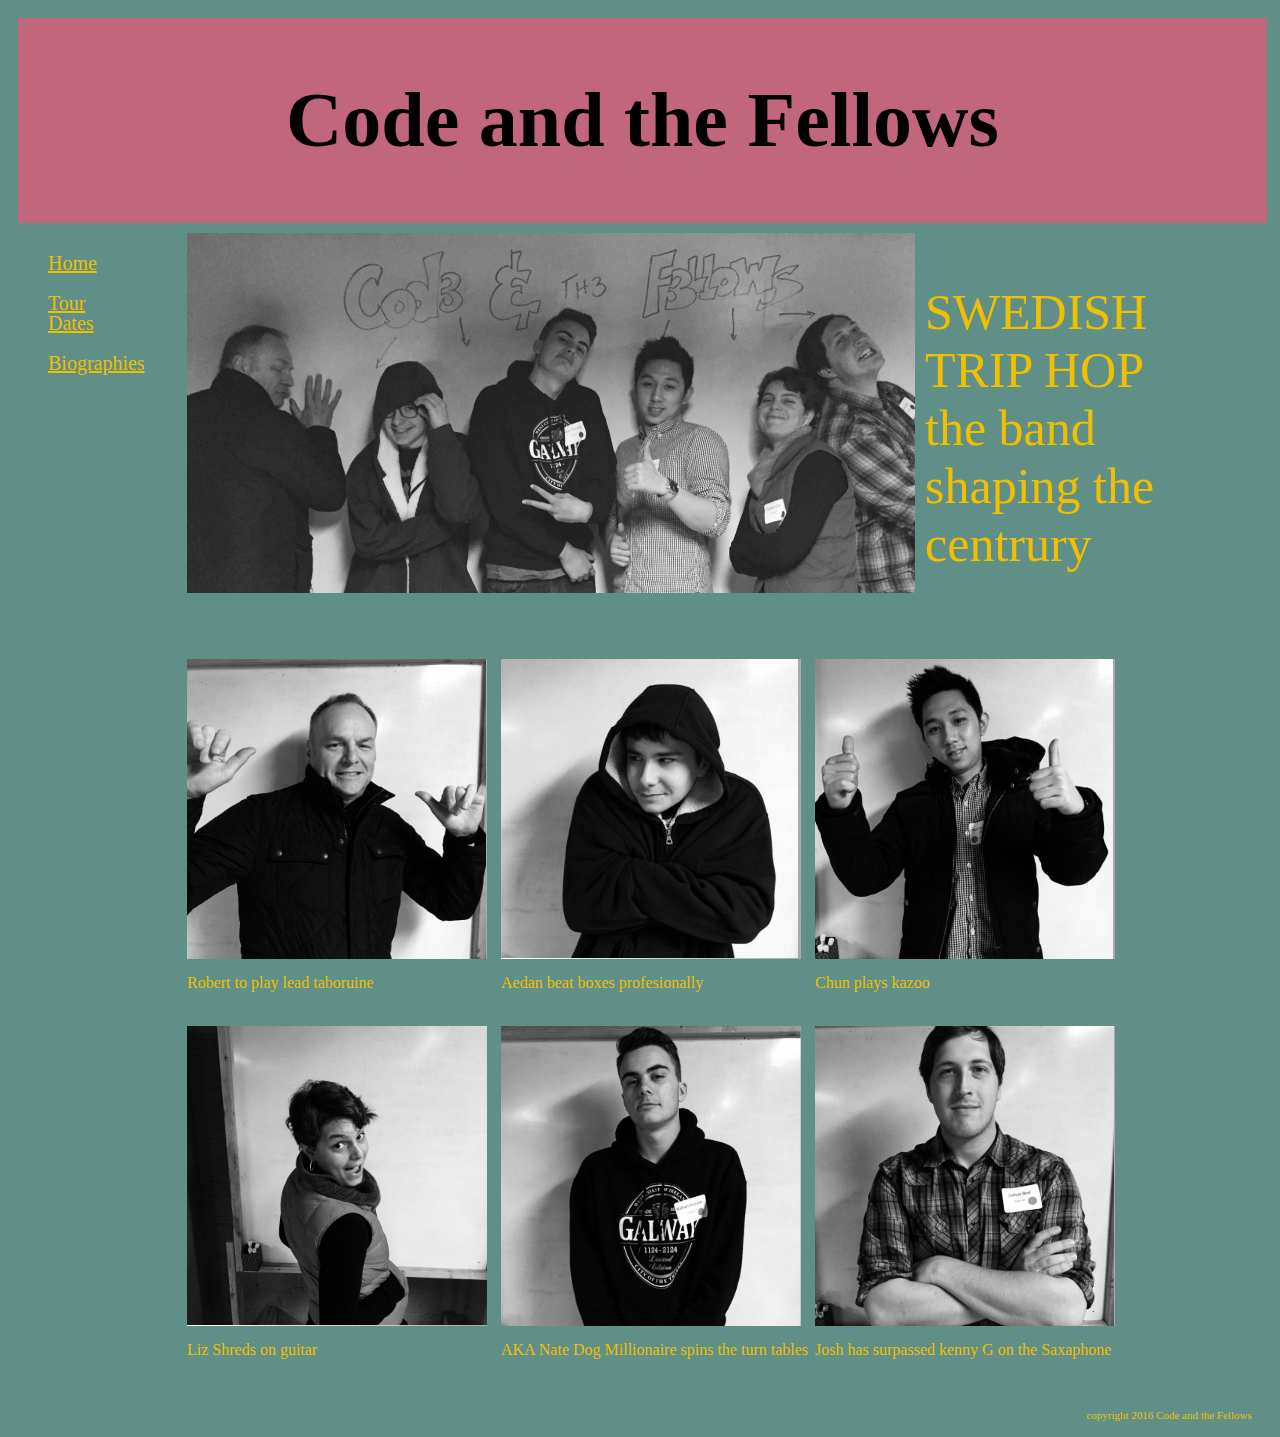
==== bio.html @ 04d15a0b "initial commit" ====
<html>
<head>
 <title> Code and the Fellows </title>
 <link rel="stylesheet" href="bio.css" type="text/css">
 </head>
 <body>
   <header>
     <h1>Code and the Fellows</h1>
   </header>

<aside>
  <nav>
    <ul>
      <li>
        <a href="index.html"> Home </a>
        </li>
        <br>
      <li>
        <a href="tourdates.html"> Tour Dates </a>
      </li>
      <br>
      <li>
        <a href ="bio.html"> Biographies <a>
        </li>
    </ul>
  </nav>
</aside>

    <section>
    <div class="banner">
      <img src="BANNER.jpg">
    <p> SWEDISH TRIP HOP the band shaping the centrury</p>
  </div>
  <br>
  <br>
  <br>

    <div>
          <img src="robert.jpg">
        <p>
          Robert to play lead taboruine
        </p>
        <br>
    </div>

    <div>
        <img src="aaron.jpg">
        <p>

          Aedan beat boxes profesionally
        </p>
        <br>
    </div>

    <div>
        <img src="chun.jpg">
        <p>

          Chun plays kazoo
        </p>
        <br>
    </div>

    <div>
        <img src="liz.jpg">
        <p>

          Liz Shreds on guitar
        </p>
        <br>
    </div>

    <div>
        <img src="nathan.jpg">
        <p>

          AKA Nate Dog Millionaire spins the turn tables
        </p>
        <br>
    </div>

    <div>
        <img src="joshua.jpg">
        <p>

          Josh has surpassed kenny G on the Saxaphone
        </p>
        <br>
    </div>
        </article>
    </section>

    <footer>
      <p>copyright 2016 Code and the Fellows</p>
    </footer>
</body>
</html>
---- bio.css ----
/* Note to students: Some properties are given to you to fill out,
others you can modify as they stand, and if you have time,
there are definitely some properties you should add!*/

    html {
      height: 100%;
    }
    body {
       height: 100%;
       background-color: #608F87;
    }

    header {
        background-color:#C2667D;
        text-align: center;
        padding:5px;
        font-size:39px ;
        width: 98%;
        border: 10px solid #608F87;
    }

    nav {
        line-height:20px;
        background-color:#608F87;
        width:125px;
        display: inline-block;
        vertical-align: top;
    }
    nav ul {
        list-style-type: none;
    }
    a {
        color:#EFBF00 ;
    }
    section {
        width: 80%;
        display: inline-block;
    }
    aside {
      width: 175px;
      background-color:#608F87;
      display: inline-block;
      vertical-align: top;
      font-size:20 ;
    }
    aside ul {
        list-style-type: none;
    }
    footer {
        width: 98%;
        background-color:#608F87;
        font-size: 11px;
        padding:5px;
        display: block;
        text-align: right;
    }
    img{
      float: left;
      margin-right: 10px;
      margin-bottom: 15px;
    }

    div {display:inline-block
  }

    .names {font-size: 32px}
    .insidenames {font-size: 12px}
    .banner {font-size: 50; }
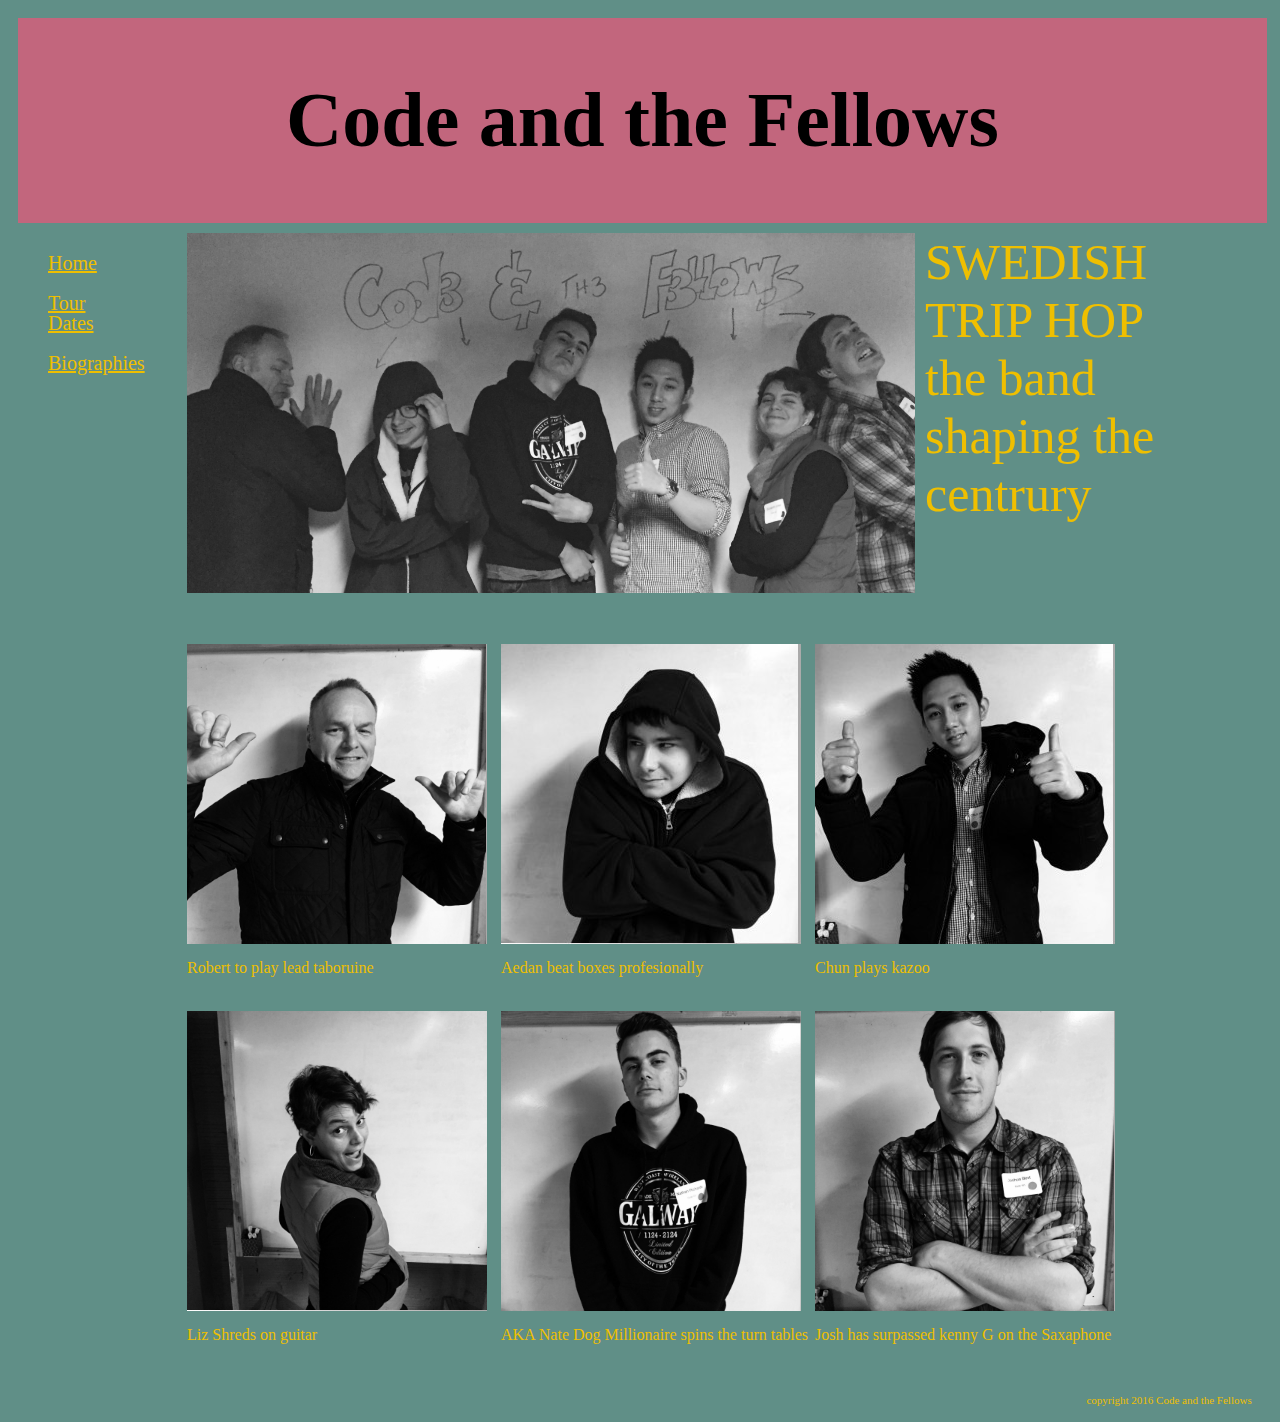
==== commit cd8a8d26: "sameseys" ====
--- a/bio.html
+++ b/bio.html
@@ -29,7 +29,7 @@
     <section>
     <div class="banner">
       <img src="BANNER.jpg">
-    <p> SWEDISH TRIP HOP the band shaping the centrury</p>
+    SWEDISH TRIP HOP the band shaping the centrury
   </div>
   <br>
   <br>
--- a/bio.css
+++ b/bio.css
@@ -65,4 +65,4 @@
 
     .names {font-size: 32px}
     .insidenames {font-size: 12px}
-    .banner {font-size: 50; }
+    .banner {font-size: 50; color: #EFBF00 }
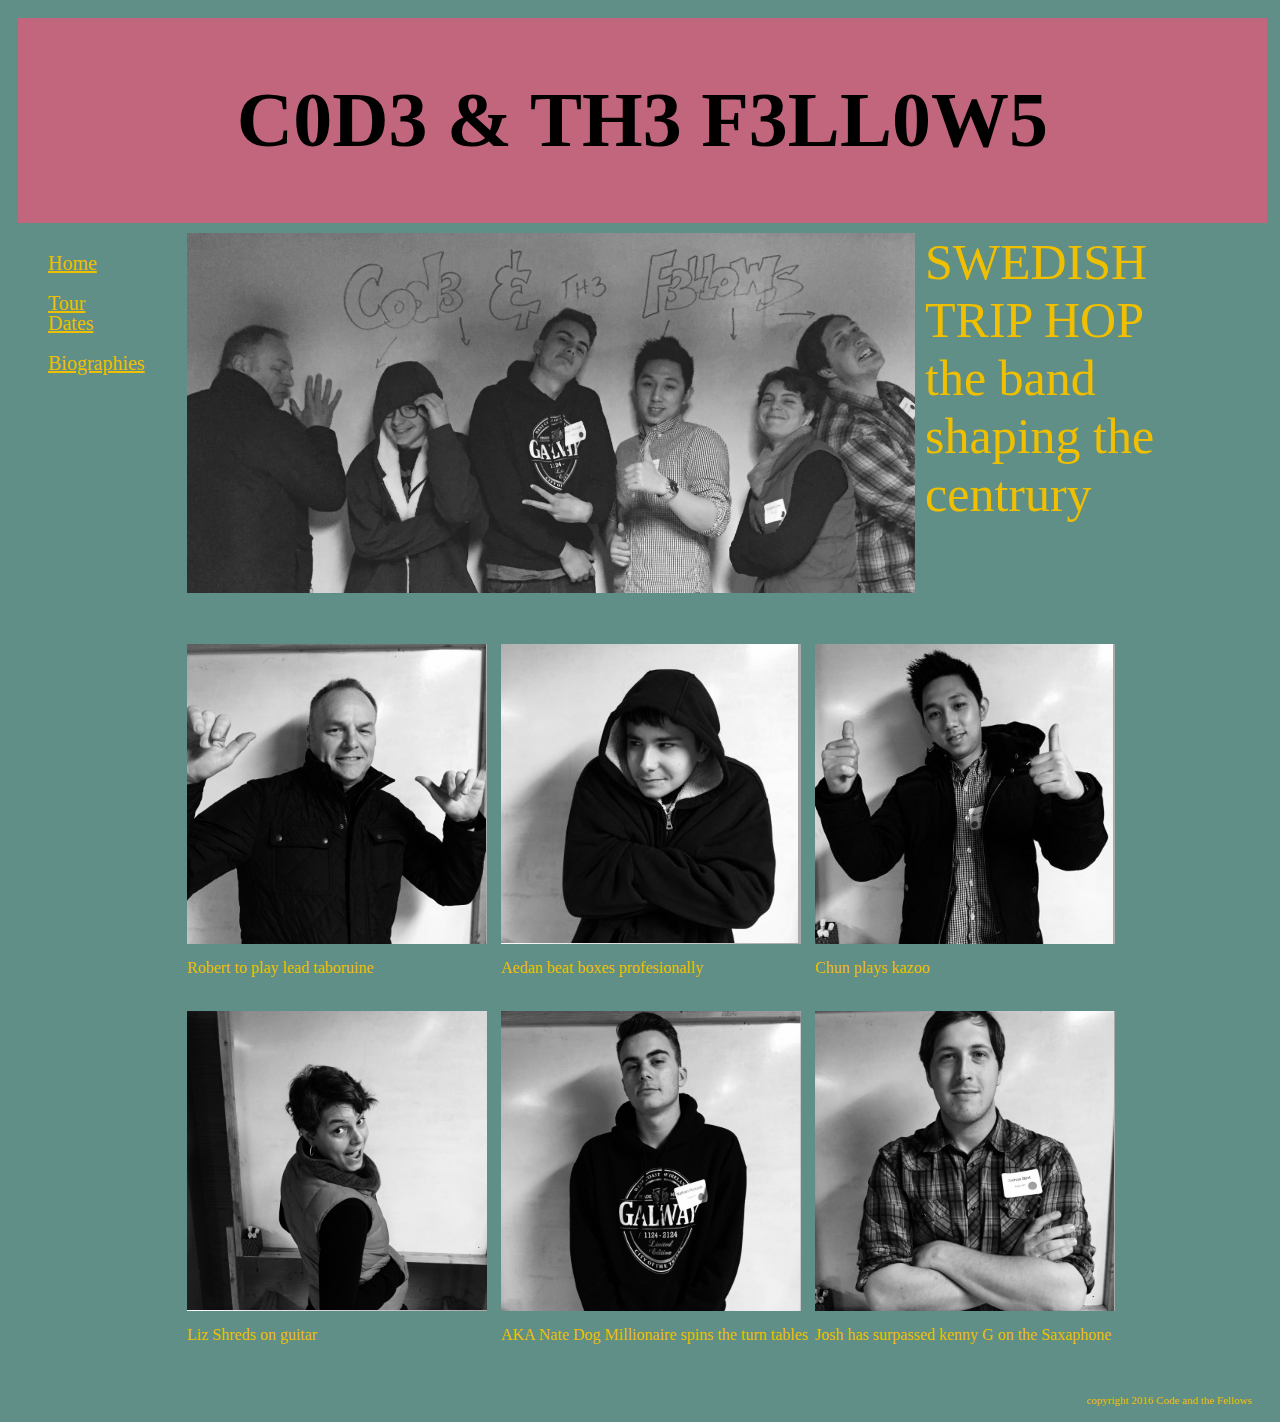
==== commit 14b24113: "C0d3" ====
--- a/bio.html
+++ b/bio.html
@@ -1,11 +1,11 @@
 <html>
 <head>
- <title> Code and the Fellows </title>
+ <title>Bios</title>
  <link rel="stylesheet" href="bio.css" type="text/css">
  </head>
  <body>
    <header>
-     <h1>Code and the Fellows</h1>
+     <h1>C0D3 &amp; TH3 F3LL0W5</h1>
    </header>
 
 <aside>
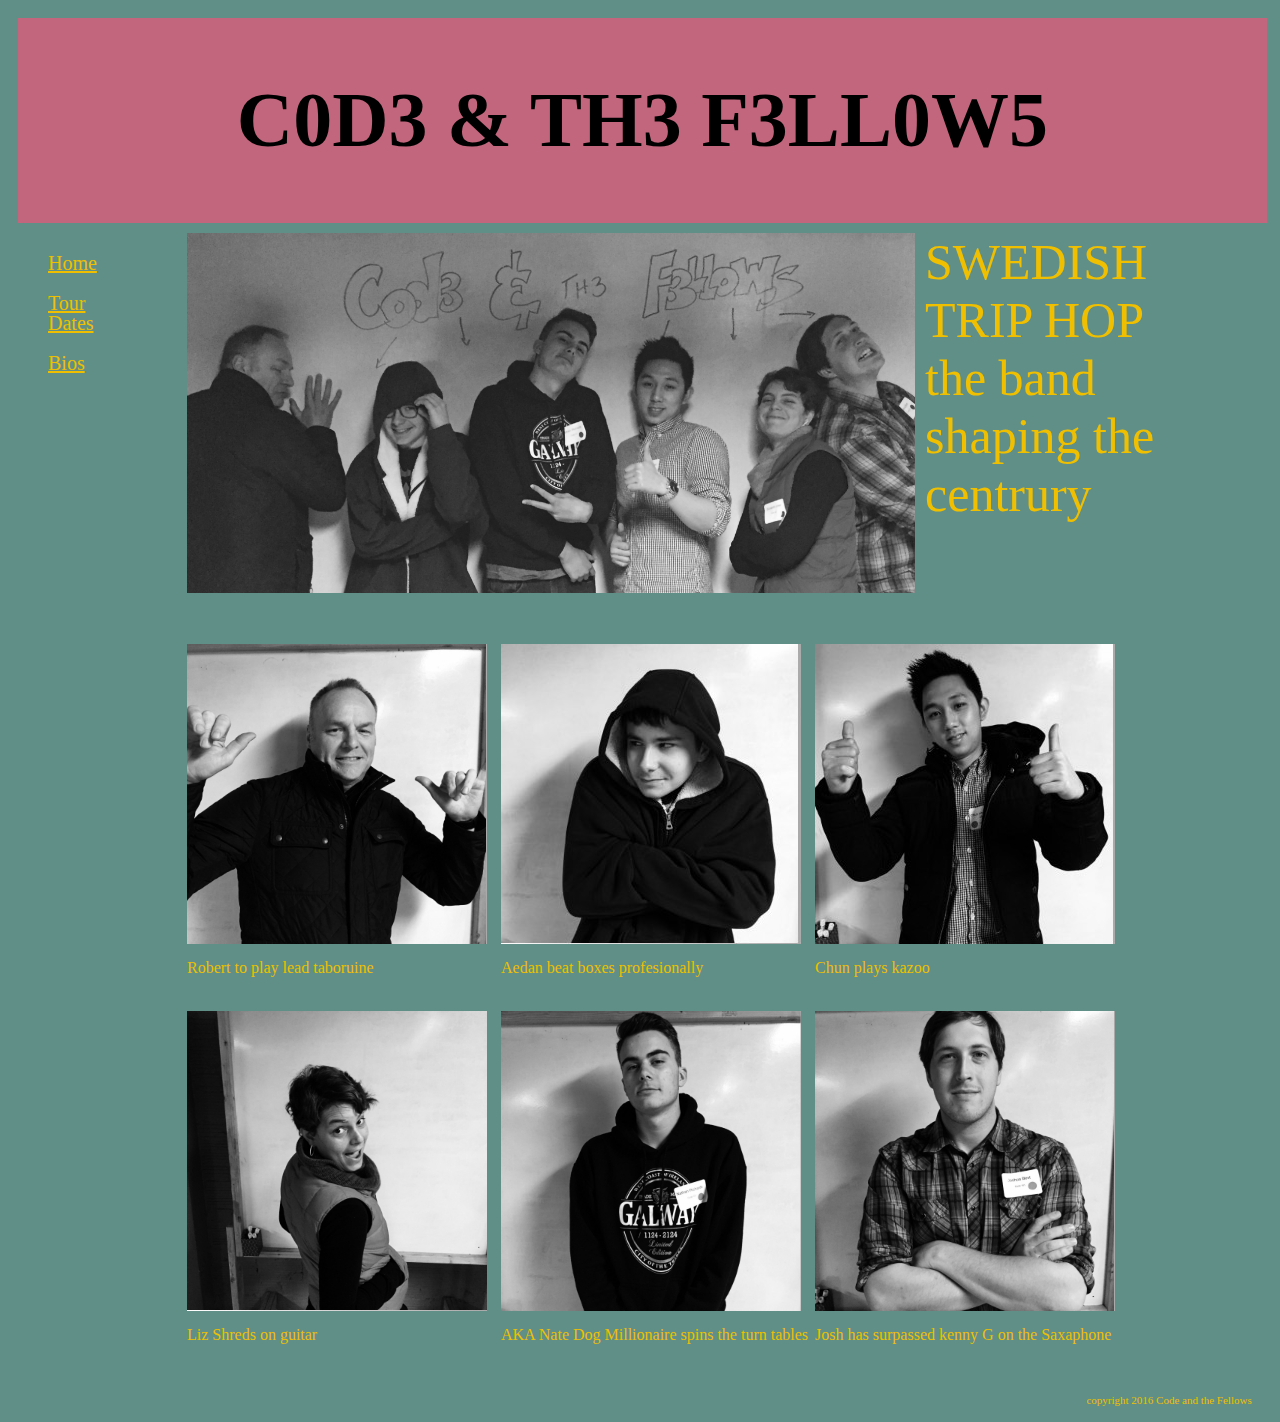
==== commit ef299e09: "bios_update" ====
--- a/bio.html
+++ b/bio.html
@@ -20,7 +20,7 @@
       </li>
       <br>
       <li>
-        <a href ="bio.html"> Biographies <a>
+        <a href ="bio.html"> Bios <a>
         </li>
     </ul>
   </nav>
